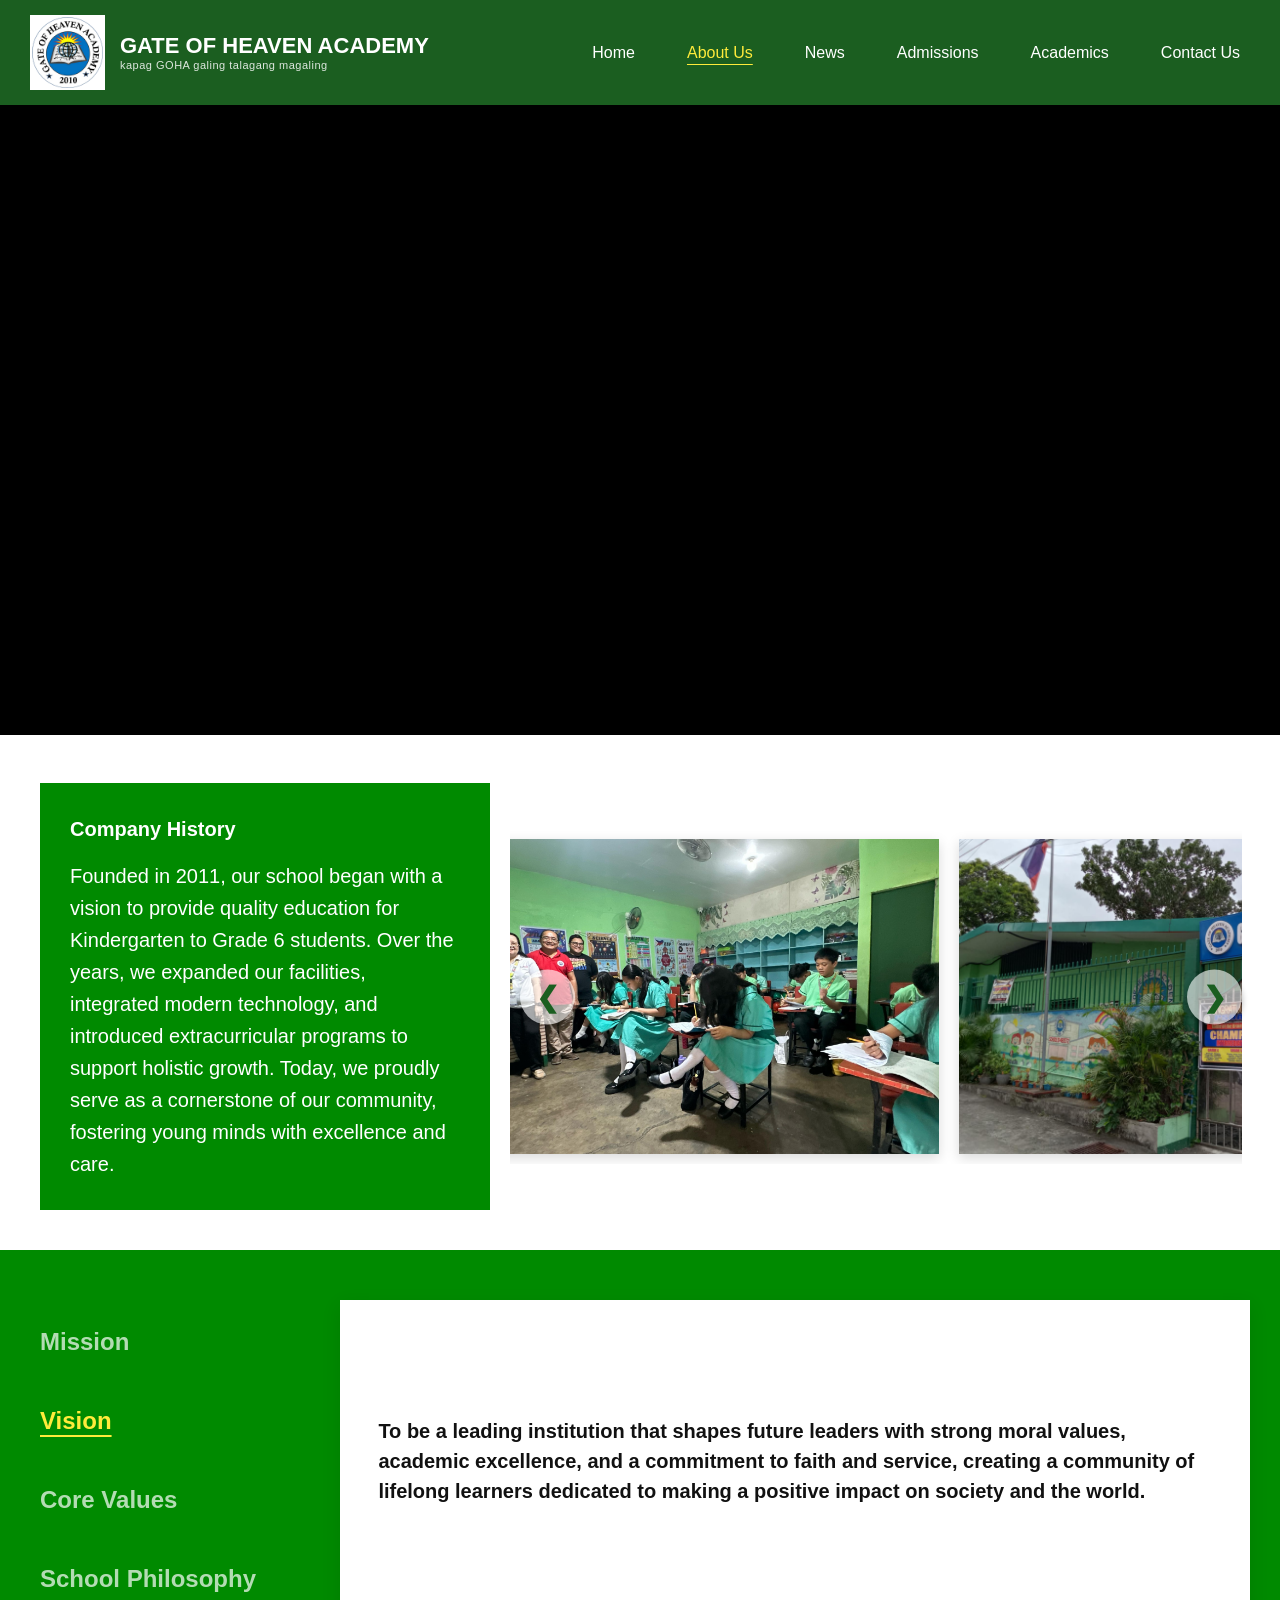
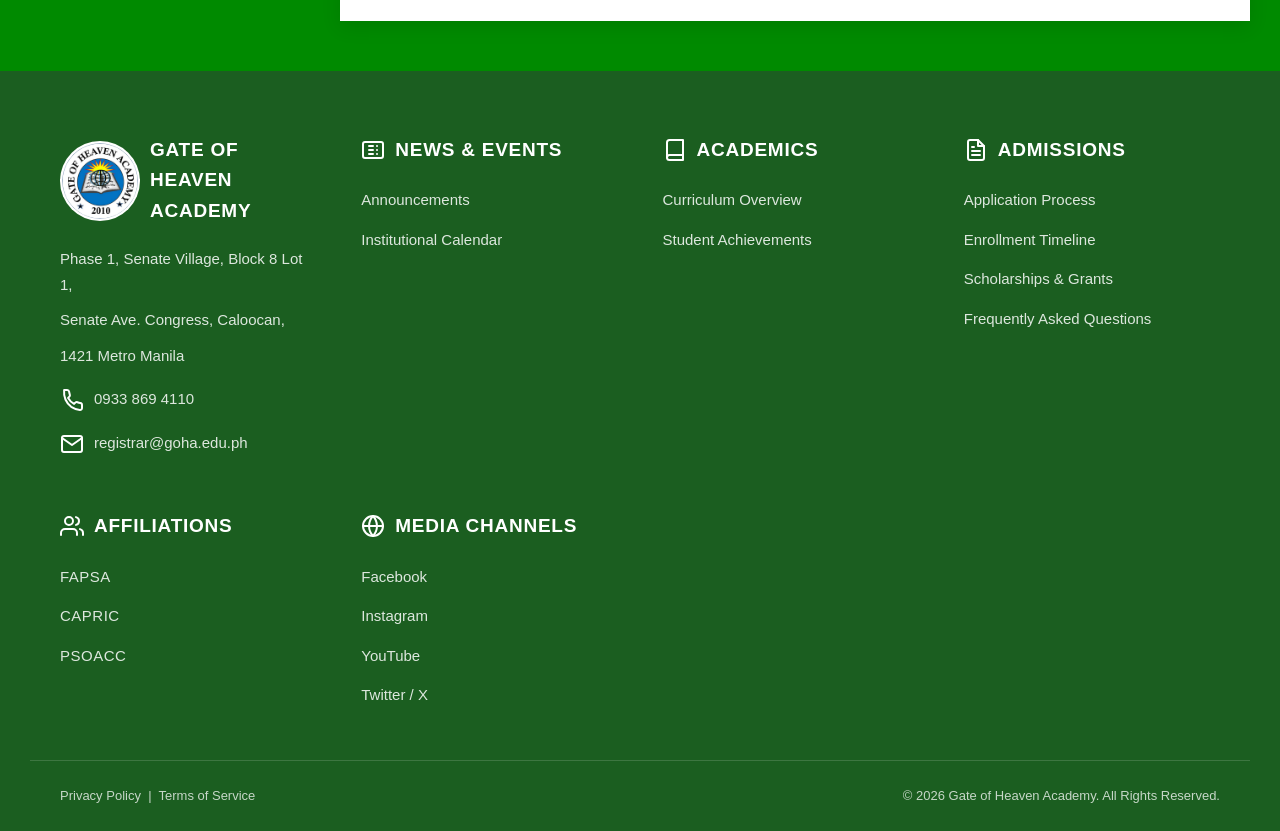
==== about.html @ 556a0356 "Initial GOHA website" ====
<!doctype html>
<html lang="en">
  <head>
    <meta charset="UTF-8" />
    <meta name="viewport" content="width=device-width, initial-scale=1.0" />
    <title>Contact Us - Gate of Heaven Academy</title>
    <link rel="stylesheet" href="styles.css" />
  </head>
  <body>
    <header>
      <div class="nav-container">
        <a href="index.html" class="logo">
          <img
            src="images/goha logo 4.png"
            alt="Gate of Heaven Academy Logo"
            class="logo-img"
          />
          <div class="logo-text">
            GATE OF HEAVEN ACADEMY
            <span>kapag GOHA galing talagang magaling</span>
          </div>
        </a>

        <nav>
          <ul class="nav-links">
            <li><a href="index.html">Home</a></li>
            <li class="active"><a href="about.html">About Us</a></li>
            <li><a href="news.html">News</a></li>
            <li><a href="admissions.html">Admissions</a></li>
            <li><a href="academics.html">Academics</a></li>
            <li><a href="contact.html">Contact Us</a></li>
          </ul>
        </nav>
      </div>
    </header>

    <main id="about">
      <div class="hero-overlay">
        <video autoplay muted loop playsinline class="hero-video">
          <source src="videos/loop.mp4" type="video/mp4" />
        </video>
      </div>

      <div class="history-section-container">
        <div class="history-layout">
          <div class="history-info-box">
            <div class="history-header-inline">
              <h3>Company History</h3>
            </div>
            <p>
              Founded in 2011, our school began with a vision to provide quality
              education for Kindergarten to Grade 6 students. Over the years, we
              expanded our facilities, integrated modern technology, and
              introduced extracurricular programs to support holistic growth.
              Today, we proudly serve as a cornerstone of our community,
              fostering young minds with excellence and care.
            </p>
          </div>
          <div class="history-scroll-wrapper">
            <button class="scroll-arrow left-arrow">&#10094;</button>
            <div class="scroll-container">
              <div
                class="scroll-item"
                onclick="openModal('images/About/classroom 2025.jpg')"
              >
                <img src="images/About/classroom 2025.jpg" alt="History 1" />
              </div>

              <div
                class="scroll-item"
                onclick="openModal('images/About/School.jpg')"
              >
                <img src="images/About/School.jpg" alt="History 2" />
              </div>

              <div
                class="scroll-item"
                onclick="openModal('images/about/1.jpg')"
              >
                <img src="images/about/1.jpg" alt="History 3" />
              </div>
            </div>
            <button class="scroll-arrow right-arrow">&#10095;</button>
          </div>
        </div>
      </div>

      <div class="tabs-green-banner">
        <div class="about-box-container">
          <div class="about-sidebar">
            <div id="tab-mission" onclick="switchAboutInfo('mission')">
              Mission
            </div>
            <div
              id="tab-vision"
              class="active"
              onclick="switchAboutInfo('vision')"
            >
              Vision
            </div>
            <div id="tab-values" onclick="switchAboutInfo('values')">
              Core Values
            </div>
            <div id="tab-philosophy" onclick="switchAboutInfo('philosophy')">
              School Philosophy
            </div>
          </div>
          <div class="about-content">
            <div id="content-mission" class="about-text-pane">
              Gate of Heaven Academy School of Caloocan is dedicated to
              providing a holistic education rooted in excellence, faith, and
              compassion. We strive to nurture young minds, instill moral
              values, and empower students to become responsible and
              service-oriented members of society.
            </div>
            <div id="content-vision" class="about-text-pane active">
              To be a leading institution that shapes future leaders with strong
              moral values, academic excellence, and a commitment to faith and
              service, creating a community of lifelong learners dedicated to
              making a positive impact on society and the world.
            </div>
            <div id="content-values" class="about-text-pane">
              • Integrity<br />• Compassion<br />• Excellence<br />• Faith<br />•
              Service to Others
            </div>
            <div id="content-philosophy" class="about-text-pane">
              We believe that every child is a unique individual with God-given
              talents. Our philosophy centers on creating a nurturing
              environment where students are encouraged to discover their
              potential through holistic and meaningful learning experiences.
            </div>
          </div>
        </div>
      </div>
    </main>

    <footer>
      <div class="footer-grid">
        <div class="footer-column">
          <h4>
            <img
              src="images/goha logo 4.png"
              alt="Gate of Heaven Academy Logo"
              style="
                height: 80px;
                width: 80px;
                border-radius: 50%;
                background: #fff;
                padding: 2px;
                object-fit: contain;
              "
            />
            Gate of Heaven Academy
          </h4>
          <ul class="footer-contact-list">
            <li>Phase 1, Senate Village, Block 8 Lot 1,</li>
            <li>Senate Ave. Congress, Caloocan,</li>
            <li>1421 Metro Manila</li>
            <li class="contact-item">
              <svg
                xmlns="http://www.w3.org/2000/svg"
                width="16"
                height="16"
                viewBox="0 0 24 24"
                fill="none"
                stroke="currentColor"
                stroke-width="2"
                stroke-linecap="round"
                stroke-linejoin="round"
              >
                <path
                  d="M22 16.92v3a2 2 0 0 1-2.18 2 19.79 19.79 0 0 1-8.63-3.07A19.5 19.5 0 0 1 4.11 2h3a2 2 0 0 1 2 1.72 12.84 12.84 0 0 0 .7 2.81 2 2 0 0 1-.45 2.11L8.09 9.91a16 16 0 0 0 6 6l1.27-1.27a2 2 0 0 1 2.11-.45 12.84 12.84 0 0 0 2.81.7A2 2 0 0 1 22 16.92z"
                ></path>
              </svg>
              0933 869 4110
            </li>
            <li class="contact-item">
              <svg
                xmlns="http://www.w3.org/2000/svg"
                width="16"
                height="16"
                viewBox="0 0 24 24"
                fill="none"
                stroke="currentColor"
                stroke-width="2"
                stroke-linecap="round"
                stroke-linejoin="round"
              >
                <path
                  d="M4 4h16c1.1 0 2 .9 2 2v12c0 1.1-.9 2-2 2H4c-1.1 0-2-.9-2-2V6c0-1.1.9-2 2-2z"
                ></path>
                <polyline points="22,6 12,13 2,6"></polyline>
              </svg>
              registrar@goha.edu.ph
            </li>
          </ul>
        </div>

        <div class="footer-column">
          <h4>
            <svg
              xmlns="http://www.w3.org/2000/svg"
              width="20"
              height="20"
              viewBox="0 0 24 24"
              fill="none"
              stroke="currentColor"
              stroke-width="2"
              stroke-linecap="round"
              stroke-linejoin="round"
              class="footer-icon"
            >
              <path
                d="M4 4h16c1.1 0 2 .9 2 2v12c0 1.1-.9 2-2 2H4c-1.1 0-2-.9-2-2V6c0-1.1.9-2 2-2z"
              ></path>
              <path
                d="M16 8h.01M16 12h.01M16 16h.01M8 8h4M8 12h4M8 16h4"
              ></path>
            </svg>
            News & Events
          </h4>
          <ul>
            <li><a href="news.html">Announcements</a></li>
            <li><a href="news.html">Institutional Calendar</a></li>
          </ul>
        </div>

        <div class="footer-column">
          <h4>
            <svg
              xmlns="http://www.w3.org/2000/svg"
              width="20"
              height="20"
              viewBox="0 0 24 24"
              fill="none"
              stroke="currentColor"
              stroke-width="2"
              stroke-linecap="round"
              stroke-linejoin="round"
              class="footer-icon"
            >
              <path d="M4 19.5A2.5 2.5 0 0 1 6.5 17H20"></path>
              <path
                d="M6.5 2H20v20H6.5A2.5 2.5 0 0 1 4 19.5v-15A2.5 2.5 0 0 1 6.5 2z"
              ></path>
            </svg>
            Academics
          </h4>
          <ul>
            <li><a href="academics.html">Curriculum Overview</a></li>
            <li><a href="academics.html">Student Achievements</a></li>
          </ul>
        </div>

        <div class="footer-column">
          <h4>
            <svg
              xmlns="http://www.w3.org/2000/svg"
              width="20"
              height="20"
              viewBox="0 0 24 24"
              fill="none"
              stroke="currentColor"
              stroke-width="2"
              stroke-linecap="round"
              stroke-linejoin="round"
              class="footer-icon"
            >
              <path
                d="M14 2H6a2 2 0 0 0-2 2v16a2 2 0 0 0 2 2h12a2 2 0 0 0 2-2V8z"
              ></path>
              <polyline points="14 2 14 8 20 8"></polyline>
              <line x1="16" y1="13" x2="8" y2="13"></line>
              <line x1="16" y1="17" x2="8" y2="17"></line>
              <polyline points="10 9 9 9 8 9"></polyline>
            </svg>
            Admissions
          </h4>
          <ul>
            <li><a href="admissions.html">Application Process</a></li>
            <li><a href="admissions.html">Enrollment Timeline</a></li>
            <li><a href="admissions.html">Scholarships & Grants</a></li>
            <li><a href="admissions.html">Frequently Asked Questions</a></li>
          </ul>
        </div>

        <div class="footer-column">
          <h4>
            <svg
              xmlns="http://www.w3.org/2000/svg"
              width="20"
              height="20"
              viewBox="0 0 24 24"
              fill="none"
              stroke="currentColor"
              stroke-width="2"
              stroke-linecap="round"
              stroke-linejoin="round"
              class="footer-icon"
            >
              <path d="M17 21v-2a4 4 0 0 0-4-4H5a4 4 0 0 0-4 4v2"></path>
              <circle cx="9" cy="7" r="4"></circle>
              <path d="M23 21v-2a4 4 0 0 0-3-3.87"></path>
              <path d="M16 3.13a4 4 0 0 1 0 7.75"></path>
            </svg>
            Affiliations
          </h4>
          <ul class="static-list">
            <li>
              <a href="#" target="_blank" rel="noopener noreferrer">FAPSA</a>
            </li>
            <li>
              <a href="#" target="_blank" rel="noopener noreferrer">CAPRIC</a>
            </li>
            <li>
              <a href="#" target="_blank" rel="noopener noreferrer">PSOACC</a>
            </li>
          </ul>
        </div>

        <div class="footer-column">
          <h4>
            <svg
              xmlns="http://www.w3.org/2000/svg"
              width="20"
              height="20"
              viewBox="0 0 24 24"
              fill="none"
              stroke="currentColor"
              stroke-width="2"
              stroke-linecap="round"
              stroke-linejoin="round"
              class="footer-icon"
            >
              <circle cx="12" cy="12" r="10"></circle>
              <line x1="2" y1="12" x2="22" y2="12"></line>
              <path
                d="M12 2a15.3 15.3 0 0 1 4 10 15.3 15.3 0 0 1-4 10 15.3 15.3 0 0 1-4-10 15.3 15.3 0 0 1 4-10z"
              ></path>
            </svg>
            Media Channels
          </h4>
          <ul>
            <li>
              <a
                href="https://www.facebook.com/gohacademy"
                target="_blank"
                rel="noopener noreferrer"
                >Facebook</a
              >
            </li>
            <li>
              <a
                href="https://instagram.com"
                target="_blank"
                rel="noopener noreferrer"
                >Instagram</a
              >
            </li>
            <li>
              <a
                href="https://youtube.com"
                target="_blank"
                rel="noopener noreferrer"
                >YouTube</a
              >
            </li>
            <li>
              <a
                href="https://twitter.com"
                target="_blank"
                rel="noopener noreferrer"
                >Twitter / X</a
              >
            </li>
          </ul>
        </div>
      </div>

      <div class="footer-bottom">
        <p>
          <a href="privacy-policy.html">Privacy Policy</a> &nbsp;|&nbsp;
          <a href="terms.html">Terms of Service</a>
        </p>
        <p>&copy; 2026 Gate of Heaven Academy. All Rights Reserved.</p>
      </div>
    </footer>

    <div id="imageLightbox" class="modal" onclick="closeModal(event)">
      <span class="close-modal">&times;</span>
      <img class="modal-content" id="lightboxImg" />
    </div>

    <script src="script.js"></script>
  </body>
</html>
---- styles.css ----
/* ==========================================================================
   GLOBAL STYLES & COLORS (Responsive across ALL HTML Pages)
   ========================================================================== */
:root {
  --primary-color: #1b5e20;
  --secondary-color: #81c784;
  --text-color: #333333;
  --bg-light: #f1f8e9;
  --white: #ffffff;
  --gray-bg: #e0e0e0;

  /* Fluid Layout Variables */
  --max-width: 1800px;
  --section-spacing: clamp(16px, 4vw, 48px);
  --tab-min-height: clamp(0px, 5vh, 120px);

  /* Responsive spacing scale */
  --spacing-xs: clamp(8px, 2vw, 12px);
  --spacing-sm: clamp(12px, 2.5vw, 16px);
  --spacing-md: clamp(16px, 3vw, 24px);
  --spacing-lg: clamp(24px, 4vw, 40px);
  --spacing-xl: clamp(32px, 5vw, 64px);
}

* {
  margin: 0;
  padding: 0;
  box-sizing: border-box;
  font-family: "Segoe UI", Tahoma, Geneva, Verdana, sans-serif;
}

body {
  color: var(--text-color);
  background-color: var(--white);
  line-height: 1.6;
  overflow-x: hidden; /* Prevent horizontal scroll */
  width: 100%;
}

a {
  text-decoration: none;
  color: inherit;
}

ul {
  list-style: none;
}

img {
  max-width: 100%;
  height: auto;
  display: block;
}

/* ==========================================================================
   SHARED UI COMPONENTS (Responsive)
   ========================================================================== */

/* BUTTONS - Better touch targets on mobile */
.btn {
  display: inline-block;
  padding: clamp(10px, 2.5vw, 14px) clamp(16px, 3vw, 24px);
  background: var(--primary-color);
  color: var(--white);
  border-radius: 0;
  font-weight: bold;
  cursor: pointer;
  border: none;
  transition: 0.3s;
  min-height: 44px; /* Mobile touch target */
  display: flex;
  align-items: center;
  justify-content: center;
  font-size: clamp(14px, 2vw, 16px);
}

.btn:hover {
  background: #0d3b13;
}

.btn-accent {
  background: var(--secondary-color);
  color: #0d3b13;
}

.btn-accent:hover {
  background: #66bb6a;
}

/* GLOBAL SITE NAVIGATION - Responsive header */
header {
  background: var(--primary-color);
  color: white;
  position: sticky;
  top: 0;
  z-index: 1000;
  box-shadow: 0 2px 5px rgba(0, 0, 0, 0.2);
  width: 100%;
}

.nav-container {
  display: flex;
  justify-content: space-between;
  align-items: center;
  max-width: var(--max-width);
  width: 100%;
  padding: clamp(10px, 2vw, 15px) clamp(15px, 4vw, 30px);
  margin: 0 auto;
  box-sizing: border-box;
}

.logo {
  display: flex;
  align-items: center;
  gap: clamp(10px, 2vw, 15px);
  cursor: pointer;
  flex-shrink: 0;
}

.logo-img {
  height: clamp(45px, 8vw, 75px);
  width: auto;
  object-fit: contain;
  border-radius: 0;
  background: var(--white);
  padding: 2px;
}

.logo-text {
  display: flex;
  flex-direction: column;
  font-size: clamp(14px, 2.5vw, 22px);
  font-weight: bold;
  line-height: 1.2;
}

.logo-text span {
  font-size: clamp(9px, 1.5vw, 11px);
  font-weight: normal;
  opacity: 0.85;
  letter-spacing: 0.5px;
}

.nav-links {
  display: flex;
  gap: clamp(12px, 2.5vw, 35px);
  align-items: center;
  flex-wrap: wrap;
  justify-content: flex-end;
}

.nav-links li {
  cursor: pointer;
  font-weight: 500;
  transition: color 0.3s;
  font-size: clamp(13px, 2vw, 16px);
  white-space: nowrap;
}

.nav-links li a {
  transition: color 0.2s ease-in-out;
  display: block;
  padding: clamp(5px, 1vw, 10px);
}

.nav-links li:hover a,
.nav-links li.active a {
  color: #ffeb3b !important;
  text-decoration: underline;
  text-underline-offset: 6px;
}

/* GLOBAL SITE FOOTER */
footer {
  background: var(--primary-color);
  color: var(--white);
  padding: clamp(30px, 5vw, 65px) clamp(15px, 4vw, 30px) clamp(20px, 3vw, 25px);
  margin-top: 0 !important;
  font-family: "Segoe UI", Tahoma, Geneva, Verdana, sans-serif;
  width: 100%;
  box-sizing: border-box;
}

.footer-grid {
  display: grid;
  grid-template-columns: repeat(
    auto-fit,
    minmax(clamp(180px, 40vw, 220px), 1fr)
  );
  gap: clamp(20px, 4vw, 45px);
  max-width: var(--max-width);
  width: 100%;
  padding: 0 clamp(15px, 4vw, 30px);
  margin: 0 auto;
  border-bottom: 1px solid rgba(255, 255, 255, 0.15);
  padding-bottom: clamp(30px, 4vw, 40px);
  box-sizing: border-box;
}

.footer-column {
  display: flex;
  flex-direction: column;
}

.footer-column h4 {
  margin-bottom: clamp(15px, 2vw, 20px);
  font-size: clamp(14px, 2.2vw, 19px);
  font-weight: bold;
  text-transform: uppercase;
  letter-spacing: 0.75px;
  color: var(--white);
  display: flex;
  align-items: center;
  gap: 10px;
}

.footer-column svg {
  color: var(--white) !important;
  stroke: var(--white) !important;
  flex-shrink: 0;
  width: clamp(16px, 3vw, 24px);
  height: clamp(16px, 3vw, 24px);
}

.footer-column ul {
  padding: 0;
  margin: 0;
}

.footer-column ul li {
  font-size: clamp(12px, 1.8vw, 15px);
  margin-bottom: clamp(8px, 1.5vw, 10px);
  color: rgba(255, 255, 255, 0.85);
  line-height: 1.7;
}

.footer-column ul li a {
  color: rgba(255, 255, 255, 0.85);
  transition:
    color 0.2s ease-in-out,
    text-decoration 0.2s ease-in-out;
  display: inline-block;
  padding: 2px 0;
}

.footer-column ul li a:hover {
  color: #ffeb3b;
  text-decoration: underline;
  text-underline-offset: 4px;
}

.static-list li {
  color: rgba(255, 255, 255, 0.85);
  letter-spacing: 0.5px;
}

.footer-contact-list {
  display: flex;
  flex-direction: column;
}

.contact-item {
  display: flex;
  align-items: flex-start;
  gap: clamp(8px, 2vw, 10px);
  margin-top: clamp(5px, 1vw, 8px);
}

.contact-item svg {
  flex-shrink: 0;
  margin-top: 2px;
}

.footer-bottom {
  max-width: var(--max-width);
  width: 100%;
  padding: 0 clamp(15px, 4vw, 30px);
  margin: clamp(20px, 3vw, 25px) auto 0;
  font-size: clamp(11px, 1.5vw, 13px);
  opacity: 0.75;
  display: flex;
  justify-content: space-between;
  align-items: center;
  flex-wrap: wrap;
  gap: clamp(10px, 2vw, 15px);
  box-sizing: border-box;
}

.footer-bottom a {
  color: var(--white);
  text-decoration: none;
  transition: color 0.2s;
}

.footer-bottom a:hover {
  color: #ffeb3b;
  text-decoration: underline;
}

/* IMAGE MODAL / LIGHTBOX */
.modal {
  display: none;
  position: fixed;
  z-index: 2000;
  left: 0;
  top: 0;
  width: 100%;
  height: 100%;
  background-color: rgba(0, 0, 0, 0.85);
  align-items: center;
  justify-content: center;
  padding: clamp(15px, 3vw, 30px);
}

.modal-content {
  max-width: 95%;
  max-height: 90vh;
  border-radius: 0;
  box-shadow: 0 4px 15px rgba(0, 0, 0, 0.5);
  object-fit: contain;
}

.close-modal {
  position: absolute;
  top: clamp(15px, 3vw, 30px);
  right: clamp(15px, 3vw, 30px);
  color: white;
  font-size: clamp(30px, 5vw, 40px);
  font-weight: bold;
  cursor: pointer;
  transition: 0.3s;
  background: none;
  border: none;
  padding: 0;
  display: flex;
  align-items: center;
  justify-content: center;
  width: 44px;
  height: 44px; /* Touch target */
}

.close-modal:hover {
  color: var(--secondary-color);
}

/* STRUCTURAL GRID LAYOUTS */
.grid-2 {
  display: grid;
  grid-template-columns: repeat(
    auto-fit,
    minmax(clamp(280px, 100%, 400px), 1fr)
  );
  gap: clamp(12px, 3vw, 30px);
  margin-bottom: var(--section-spacing);
  padding: 0 clamp(15px, 4vw, 30px);
}

.grid-3 {
  display: grid;
  grid-template-columns: repeat(
    auto-fit,
    minmax(clamp(250px, 100%, 300px), 1fr)
  );
  gap: clamp(12px, 3vw, 30px);
  margin-bottom: var(--section-spacing);
  padding: 0 clamp(15px, 4vw, 30px);
}

.single-column-container {
  max-width: 900px;
  margin: 0 auto;
  padding: 0 clamp(15px, 4vw, 30px);
}

/* ==========================================================================
   HERO SECTIONS
   ========================================================================== */
.hero-overlay {
  position: relative;
  width: 100%;
  border-radius: 0;
  overflow: hidden;
  margin-bottom: var(--section-spacing);
  background: #000;
  max-height: clamp(250px, 70vh, 80vh);
  display: flex;
  align-items: center;
  justify-content: center;
}

.hero-video {
  width: 100%;
  max-height: clamp(250px, 70vh, 80vh);
  object-fit: contain;
  display: block;
}

.hero-overlay .hero-text-box {
  position: absolute;
  top: 50%;
  left: clamp(15px, 4vw, 60px);
  transform: translateY(-50%);
  z-index: 1;
  max-width: clamp(200px, 90%, 550px);
}

.hero-text-box {
  background: rgba(27, 94, 32, 0.85);
  color: var(--white);
  padding: clamp(15px, 3vw, 40px);
  border-radius: 0;
  max-width: clamp(250px, 85%, 600px);
  box-shadow: 0 4px 10px rgba(0, 0, 0, 0.2);
}

.hero-text-box h2 {
  font-size: clamp(18px, 4vw, 32px);
  margin-bottom: clamp(10px, 2vw, 15px);
  line-height: 1.5;
}

.hero-text-box a {
  color: var(--secondary-color);
  text-decoration: underline;
  font-weight: bold;
  cursor: pointer;
  font-size: clamp(13px, 2vw, 16px);
}

/* ACADEMICS & NEWS PAGE HERO */
.hero-full {
  width: 100%;
  height: clamp(250px, 50vh, 600px);
  background-size: cover;
  background-position: center;
  border-radius: 0;
  margin-bottom: var(--section-spacing);
  display: flex;
  align-items: flex-end;
  padding: clamp(15px, 3vw, 30px);
}

/* ADMISSIONS SPLIT HERO */
.split-hero {
  display: flex;
  gap: clamp(8px, 2vw, 20px);
  height: clamp(250px, 45vh, 600px);
  margin-bottom: var(--section-spacing);
  padding: 0 clamp(15px, 4vw, 30px);
}

.split-hero > div {
  flex: 1;
  width: 100%;
  height: 100%;
  background-size: cover;
  background-position: center;
  border-radius: 0;
  display: flex;
  align-items: flex-end;
  padding: clamp(12px, 2vw, 30px);
  color: white;
  font-size: clamp(18px, 4vw, 40px);
  font-weight: bold;
  cursor: pointer;
  transition: transform 0.3s;
  text-shadow: 2px 2px 5px rgba(0, 0, 0, 0.7);
  min-width: 0; /* Prevent overflow */
}

.split-hero > div:hover {
  transform: scale(0.98);
}

/* ADMISSIONS FAQ LAYOUT */
.faq-heading {
  font-size: clamp(20px, 4vw, 26px);
  font-weight: 700;
  text-align: center;
  margin: clamp(40px, 6vw, 60px) clamp(15px, 4vw, 30px) clamp(25px, 4vw, 40px);
  text-transform: uppercase;
  color: #222222;
  letter-spacing: 0.03em;
}

.faq-container {
  max-width: var(--max-width);
  width: 100%;
  padding: 0 clamp(15px, 4vw, 30px) clamp(40px, 6vw, 60px);
  margin: 0 auto;
  display: grid;
  grid-template-columns: 1.1fr 1fr;
  gap: clamp(20px, 4vw, 40px);
  align-items: stretch;
  box-sizing: border-box;
}

.faq-image-col {
  display: flex;
  align-items: center;
  justify-content: center;
  width: 100%;
  height: 100%;
  min-height: 300px;
}

.faq-illustration {
  width: 95%;
  height: 95%;
  object-fit: contain;
}

/* GENERAL HORIZONTAL CAROUSELS */
.scroll-section-title {
  font-size: clamp(22px, 4vw, 36px);
  font-weight: bold;
  text-align: center;
  margin: var(--section-spacing) clamp(15px, 4vw, 30px) clamp(12px, 2vw, 20px);
  letter-spacing: 2px;
}

.scroll-wrapper {
  position: relative;
  display: flex;
  align-items: center;
  margin-bottom: var(--section-spacing);
  width: 100%;
  padding: 0 clamp(15px, 4vw, 30px);
  box-sizing: border-box;
}

.scroll-container {
  display: flex;
  overflow-x: auto;
  gap: clamp(10px, 2vw, 20px);
  padding-bottom: clamp(10px, 2vw, 15px);
  scroll-snap-type: none;
  cursor: grab;
  width: 100%;
  -ms-overflow-style: none;
  scrollbar-width: none;
}

.scroll-container:active {
  cursor: grabbing;
}

.scroll-container::-webkit-scrollbar {
  display: none;
}

.scroll-item {
  flex: 0 0 auto;
  width: clamp(250px, 70vw, 550px);
  scroll-snap-align: none;
  cursor: pointer;
  transition: 0.5s;
}

.scroll-item img {
  width: 100%;
  height: auto;
  aspect-ratio: auto;
  object-fit: contain;
  border-radius: 0;
  box-shadow: 0 2px 5px rgba(0, 0, 0, 0.2);
  pointer-events: none;
}

.scroll-item:hover {
  transform: scale(1.02);
}

/* SCROLL CAROUSEL ARROWS */
.scroll-arrow {
  position: absolute;
  top: 50%;
  transform: translateY(-50%);
  background: rgba(255, 255, 255, 0.6);
  color: var(--primary-color);
  border: none;
  border-radius: 50%;
  width: clamp(36px, 6vw, 55px);
  height: clamp(36px, 6vw, 55px);
  font-size: clamp(18px, 3vw, 28px);
  font-weight: bold;
  cursor: pointer;
  z-index: 10;
  display: flex;
  align-items: center;
  justify-content: center;
  transition: 0.3s;
  box-shadow: 0 4px 6px rgba(0, 0, 0, 0.3);
}

.scroll-arrow:hover {
  background: rgba(255, 255, 255, 0.95);
  transform: translateY(-50%) scale(1.1);
}

.left-arrow {
  left: clamp(5px, 2vw, 10px);
}

.right-arrow {
  right: clamp(5px, 2vw, 10px);
}

/* INTERACTIVE TAB PRESET RENDERING */
.tab-content {
  display: none;
  max-width: var(--max-width);
  width: 100%;
  padding: var(--section-spacing) clamp(15px, 4vw, 30px);
  min-height: var(--tab-min-height);
  margin: 0 auto;
  box-sizing: border-box;
}

.tab-content.active {
  display: block;
  animation: fadeIn 0.5s ease-in-out;
}

@keyframes fadeIn {
  from {
    opacity: 0;
  }
  to {
    opacity: 1;
  }
}

/* ABOUT US LAYOUT */
#about {
  margin-bottom: 0 !important;
  padding-bottom: 0 !important;
}

/* MISCELLANEOUS CONTENT BLOCKS */
.info-box {
  background: var(--gray-bg);
  padding: clamp(15px, 3vw, 40px);
  border-radius: 0;
  display: flex;
  flex-direction: column;
  height: 100%;
}

.info-box h2 {
  font-size: clamp(20px, 3.5vw, 36px);
  border-bottom: 2px solid #333;
  padding-bottom: clamp(8px, 1.5vw, 10px);
  margin-bottom: clamp(15px, 2vw, 20px);
}

.info-box ul {
  font-size: clamp(14px, 2vw, 20px);
  line-height: 2;
  padding-left: 0;
}

.card-img-banner {
  width: 100%;
  height: 100%;
  object-fit: cover;
  aspect-ratio: 16/9;
  border-radius: 0;
  cursor: pointer;
  transition: 0.3s;
  box-shadow: 0 4px 6px rgba(0, 0, 0, 0.1);
}

.card-img-banner:hover {
  transform: translateY(-5px);
}

.downloads-grid {
  display: grid;
  grid-template-columns: repeat(
    auto-fit,
    minmax(clamp(250px, 100%, 300px), 1fr)
  );
  gap: clamp(15px, 3vw, 30px);
  text-align: center;
  margin-bottom: var(--section-spacing);
  padding: 0 clamp(15px, 4vw, 30px);
}

.download-item {
  width: 100%;
}

.download-item img {
  width: 100%;
  height: auto;
  aspect-ratio: 3/2;
  object-fit: cover;
  border-radius: 0;
  margin-bottom: clamp(8px, 1.5vw, 10px);
}

.download-item a {
  font-weight: bold;
  color: var(--primary-color);
  text-decoration: underline;
  font-size: clamp(14px, 1.8vw, 16px);
}

.video-wrapper {
  position: relative;
  padding-bottom: 56.25%;
  height: 0;
  overflow: hidden;
  border-radius: 0;
  box-shadow: 0 4px 10px rgba(0, 0, 0, 0.2);
  margin: var(--section-spacing) clamp(15px, 4vw, 30px);
}

.video-wrapper iframe {
  position: absolute;
  top: 0;
  left: 0;
  width: 100%;
  height: 100%;
}

/* FORMS & ACCORDIONS */
form {
  display: flex;
  flex-direction: column;
  gap: clamp(12px, 2vw, 15px);
  width: 100%;
  max-width: 800px;
  margin: 0 auto;
  padding: 0 clamp(15px, 4vw, 30px);
}

form input,
form textarea {
  padding: clamp(12px, 2vw, 15px);
  border: 1px solid #ccc;
  border-radius: 0;
  width: 100%;
  font-size: clamp(14px, 2vw, 16px);
  box-sizing: border-box;
}

form input:focus,
form textarea:focus {
  outline: none;
  border-color: var(--primary-color);
}

/* PREMIUM ACCORDION */
.faq-item {
  border: 1px solid #cbd5e1;
  margin-bottom: -1px;
  padding: 0;
  cursor: pointer;
  background-color: var(--white);
  overflow: hidden;
  transition: background-color 0.2s ease;
}

.faq-item:first-of-type {
  border-top-left-radius: 0;
  border-top-right-radius: 0;
}

.faq-item:last-of-type {
  border-bottom-left-radius: 0;
  border-bottom-right-radius: 0;
  margin-bottom: 0;
}

.faq-question {
  font-weight: 500;
  font-size: clamp(13px, 1.8vw, 16px);
  color: #1e293b;
  display: flex;
  justify-content: space-between;
  align-items: center;
  padding: clamp(14px, 2.5vw, 18px) clamp(16px, 3vw, 24px);
  transition:
    background-color 0.25s ease,
    color 0.25s ease;
  position: relative;
  min-height: 44px; /* Touch target */
}

.faq-item.active .faq-question {
  background-color: #d9e6f7;
  color: #111111;
}

.faq-answer {
  display: none;
  padding: clamp(15px, 2.5vw, 20px) clamp(16px, 3vw, 24px);
  font-size: clamp(12px, 1.8vw, 15px);
  color: #334155;
  background-color: var(--white);
  border-top: 1px solid #cbd5e1;
  line-height: 1.6;
}

.faq-question::after {
  content: "";
  display: inline-block;
  width: 8px;
  height: 8px;
  border-right: 1.5px solid #64748b;
  border-bottom: 1.5px solid #64748b;
  transform: rotate(45deg);
  transition:
    transform 0.3s ease,
    border-color 0.3s ease;
  margin-left: clamp(10px, 2vw, 15px);
  flex-shrink: 0;
}

.faq-item.active .faq-question::after {
  transform: rotate(-135deg);
  border-color: #1e293b;
}

/* COMPANY HISTORY & TABS LAYOUT */
.history-section-container {
  width: 100%;
  max-width: 100% !important;
  margin: 0;
  padding: 0 0 0 clamp(20px, 4vw, 40px);
}

.history-layout {
  display: flex;
  flex-direction: row;
  gap: clamp(15px, 3vw, 20px);
  align-items: center;
  width: 100%;
  box-sizing: border-box;
}

.history-info-box {
  background: #008a00;
  color: var(--white);
  padding: clamp(20px, 3vw, 30px);
  border-radius: 0;
  display: flex;
  flex-direction: column;
  justify-content: flex-start;
  height: auto;
  min-height: clamp(280px, 45vh, 380px);
  flex: 0 0 clamp(300px, 45vw, 450px);
}

.history-header-inline {
  display: flex;
  align-items: center;
  gap: clamp(8px, 1.5vw, 10px);
  margin-bottom: clamp(10px, 1.5vw, 15px);
}

.history-info-box h3 {
  font-size: clamp(18px, 2.5vw, 20px);
  font-weight: bold;
}

.history-info-box p {
  font-size: clamp(16px, 2.2vw, 20px);
  line-height: 1.6;
}

.history-scroll-wrapper {
  position: relative;
  display: flex;
  align-items: center;
  flex: 1;
  padding-right: clamp(20px, 3vw, 40px);
  overflow: hidden;
}

.history-scroll-wrapper .scroll-container {
  display: flex;
  overflow-x: auto;
  gap: clamp(15px, 2vw, 20px);
  width: 100%;
  padding: clamp(8px, 1.5vw, 10px) 0;
  scrollbar-width: none;
}

.history-scroll-wrapper .scroll-container::-webkit-scrollbar {
  display: none;
}

.history-scroll-wrapper .scroll-item {
  flex: 0 0 auto;
  width: clamp(280px, 50vw, 500px);
}

.history-scroll-wrapper .scroll-item img {
  width: 100%;
  height: clamp(200px, 35vh, 360px);
  object-fit: cover;
  border-radius: 0;
  box-shadow: 0 4px 12px rgba(0, 0, 0, 0.15);
}

.history-scroll-wrapper .scroll-arrow {
  position: absolute;
  top: 50%;
  transform: translateY(-50%);
  background: rgba(255, 255, 255, 0.6);
  color: var(--primary-color);
  border: none;
  border-radius: 50%;
  width: clamp(36px, 5vw, 55px);
  height: clamp(36px, 5vw, 55px);
  font-size: clamp(18px, 2.5vw, 28px);
  font-weight: bold;
  cursor: pointer;
  z-index: 10;
  display: flex;
  align-items: center;
  justify-content: center;
  transition: 0.3s;
  box-shadow: 0 4px 6px rgba(0, 0, 0, 0.3);
}

.history-scroll-wrapper .scroll-arrow:hover {
  background: rgba(255, 255, 255, 0.95);
  transform: translateY(-50%) scale(1.1);
}

.history-scroll-wrapper .left-arrow {
  left: clamp(5px, 1.5vw, 10px);
}

.history-scroll-wrapper .right-arrow {
  right: clamp(15px, 3vw, 55px);
}

/* FULL-WIDTH TABS BANNER */
.tabs-green-banner {
  width: 100%;
  background-color: #008a00;
  padding: clamp(30px, 5vw, 50px) 0;
  margin-top: clamp(30px, 4vw, 40px);
  margin-bottom: 0 !important;
}

.about-box-container {
  max-width: var(--max-width);
  width: 100%;
  padding: 0 clamp(15px, 4vw, 30px);
  margin: 0 auto;
  display: flex;
  flex-direction: row;
  background: transparent;
  border: none;
  box-shadow: none;
  gap: clamp(20px, 3vw, 30px);
  box-sizing: border-box;
}

.about-sidebar {
  background: transparent;
  color: var(--white);
  padding: clamp(8px, 1.5vw, 10px);
  font-weight: bold;
  font-size: clamp(18px, 2.5vw, 24px);
  line-height: 2;
  min-width: clamp(200px, 30vw, 280px);
  display: flex;
  flex-direction: column;
  gap: clamp(12px, 2vw, 15px);
}

.about-sidebar div {
  cursor: pointer;
  transition: 0.2s;
  padding: clamp(5px, 1vw, 8px) 0;
  border-radius: 0;
  background: transparent !important;
  opacity: 0.7;
  font-size: clamp(16px, 2.5vw, 24px);
}

.about-sidebar div:hover {
  opacity: 0.9;
}

.about-sidebar div.active {
  color: #ffeb3b;
  font-weight: bold;
  opacity: 1;
  text-decoration: underline;
  text-underline-offset: 6px;
}

.about-content {
  flex: 1;
  background: var(--white);
  border-radius: 0;
  padding: clamp(20px, 3vw, 40px);
  min-height: 250px;
  display: flex;
  align-items: center;
  box-shadow: 0 6px 18px rgba(0, 0, 0, 0.1);
}

.about-text-pane {
  display: none;
  font-size: clamp(16px, 2.2vw, 20px);
  font-weight: bold;
  color: #111111;
  line-height: 1.5;
}

.about-text-pane.active {
  display: block;
  animation: fadeIn 0.5s ease-in-out;
}

/* CONTACT US DESIGN */
.main-content {
  max-width: var(--max-width);
  width: 100%;
  padding: clamp(30px, 5vw, 50px) clamp(15px, 4vw, 30px);
  margin: 0 auto;
  box-sizing: border-box;
}

.contact-header-block {
  margin-bottom: clamp(20px, 3vw, 30px);
}

.contact-header-block h2 {
  font-size: clamp(24px, 4.5vw, 38px);
  color: var(--primary-color);
  font-weight: 700;
  margin-bottom: 6px;
}

.contact-card {
  background-color: white;
  padding: clamp(20px, 4vw, 40px);
  border-radius: 0;
  box-shadow: 0 10px 30px rgba(0, 0, 0, 0.06);
  border: 3px solid #adafa0;
  margin-bottom: clamp(20px, 3vw, 30px);
}

.contact-card h3 {
  font-size: clamp(16px, 2.5vw, 24px);
  color: var(--primary-color);
  margin-bottom: 6px;
  font-weight: 600;
}

.panel-subtitle {
  color: #666666;
  font-size: clamp(14px, 1.8vw, 16px);
  margin-bottom: clamp(18px, 3vw, 25px);
  line-height: 1.5;
}

.premium-contact-list {
  padding: 0;
  margin: 0 0 clamp(20px, 3vw, 30px);
}

.premium-contact-list li {
  margin-bottom: clamp(14px, 2.5vw, 18px);
  display: flex;
  flex-direction: column;
}

.premium-contact-list li:last-child {
  margin-bottom: 0;
}

.field-label {
  font-size: clamp(11px, 1.5vw, 12px);
  text-transform: uppercase;
  letter-spacing: 0.8px;
  color: var(--primary-color);
  font-weight: 700;
  margin-bottom: 2px;
}

.premium-contact-list p {
  font-size: clamp(14px, 1.8vw, 16px);
  color: var(--text-color);
  margin: 0;
}

.highlight-detail {
  font-weight: 600;
  color: #111111 !important;
}

.map-embed-container {
  border-radius: 0;
  overflow: hidden;
  border: 1px solid rgba(0, 0, 0, 0.08);
  margin-bottom: clamp(20px, 3vw, 30px);
}

.map-embed-container iframe {
  display: block;
  width: 100%;
  height: clamp(300px, 50vh, 500px);
}

.custom-contact-form {
  max-width: 100% !important;
  margin: 0 !important;
  gap: clamp(14px, 2.5vw, 18px) !important;
  padding: 0 clamp(15px, 4vw, 30px);
}

.input-wrapper {
  display: flex;
  flex-direction: column;
  width: 100%;
}

.input-wrapper label {
  font-size: clamp(13px, 1.8vw, 15px);
  font-weight: 600;
  color: var(--text-color);
  margin-bottom: 6px;
}

.custom-contact-form input,
.custom-contact-form textarea {
  padding: clamp(12px, 2vw, 15px) !important;
  border: 1px solid #ced4da !important;
  border-radius: 0 !important;
  font-size: clamp(14px, 1.8vw, 16px) !important;
  color: var(--text-color);
  background-color: var(--white);
  transition:
    border-color 0.2s,
    box-shadow 0.2s;
  box-sizing: border-box;
}

.custom-contact-form input:focus,
.custom-contact-form textarea:focus {
  border-color: var(--primary-color) !important;
  box-shadow: 0 0 0 4px rgba(27, 94, 32, 0.12) !important;
}

.premium-btn {
  width: 100% !important;
  padding: clamp(12px, 2.5vw, 14px) clamp(16px, 3vw, 20px) !important;
  font-size: clamp(14px, 2vw, 16px) !important;
  border-radius: 0 !important;
  transition:
    background-color 0.2s,
    transform 0.1s !important;
  margin-top: 5px;
  min-height: 44px;
}

.premium-btn:active {
  transform: scale(0.99);
}

/* ==========================================================================
   ADMISSIONS TAB PANELS
   ========================================================================== */
.adm-panel {
  display: none;
  padding: var(--section-spacing) clamp(15px, 4vw, 30px);
}

.adm-panel.active {
  display: block;
  animation: fadeIn 0.4s ease;
}

.adm-info-row {
  display: grid;
  grid-template-columns: repeat(
    auto-fit,
    minmax(clamp(250px, 100%, 500px), 1fr)
  );
  gap: clamp(12px, 2.5vw, 30px);
  margin-bottom: var(--section-spacing);
  max-width: var(--max-width);
  width: 100%;
  margin-inline: auto;
}

.adm-card {
  background: #f5f5f5;
  border-radius: 0;
  padding: clamp(15px, 2.5vw, 30px);
}

.adm-card h3 {
  font-size: clamp(18px, 2.8vw, 26px);
  font-weight: 700;
  margin-bottom: clamp(14px, 2vw, 18px);
  color: #111;
}

.adm-tuition-list {
  list-style: none;
}

.adm-tuition-list li {
  display: flex;
  justify-content: space-between;
  align-items: center;
  padding: clamp(8px, 1.5vw, 11px) 0;
  border-bottom: 1px solid #ddd;
  font-size: clamp(13px, 1.8vw, 16px);
  cursor: pointer;
  flex-wrap: wrap;
  gap: clamp(8px, 1.5vw, 12px);
}

.adm-tuition-list li:last-child {
  border-bottom: none;
}

.adm-tuition-list li span {
  color: #555;
  font-size: clamp(16px, 2.2vw, 18px);
}

.adm-process-list {
  list-style: none;
  padding-left: 0;
}

.adm-process-list li {
  padding: clamp(6px, 1.2vw, 8px) 0;
  font-size: clamp(12px, 1.8vw, 15px);
  counter-increment: none;
}

.adm-process-list {
  counter-reset: step;
}

.adm-process-list li::before {
  content: counter(step, decimal) ". ";
  counter-increment: step;
  font-weight: 700;
  color: var(--primary-color);
}

.adm-process-links {
  margin-top: clamp(14px, 2vw, 18px);
  font-size: clamp(12px, 1.5vw, 13px);
  display: flex;
  gap: clamp(15px, 3vw, 20px);
  flex-wrap: wrap;
}

.adm-process-links a {
  color: var(--primary-color);
  font-weight: 600;
  text-decoration: underline;
  font-size: clamp(12px, 1.8vw, 14px);
}

.split-hero > div {
  opacity: 0.55;
}

.split-hero > div.hero-active {
  opacity: 1;
}

/* HERO CAROUSEL */
.hero-carousel {
  position: relative;
  width: 100%;
  overflow: hidden;
  margin-bottom: var(--section-spacing);
  border-radius: 0;
}

.hero-carousel-track {
  display: flex;
  width: 100%;
  transition: transform 0.6s ease;
  will-change: transform;
}

.hero-slide {
  min-width: 100%;
  width: 100%;
  flex-shrink: 0;
  flex-grow: 0;
}

.hero-slide img {
  width: 100%;
  height: auto;
  display: block;
}

.hero-prev,
.hero-next {
  display: none !important;
}

.hero-dots {
  position: absolute;
  bottom: clamp(10px, 2vw, 15px);
  left: 50%;
  transform: translateX(-50%);
  display: flex;
  gap: clamp(6px, 1.5vw, 8px);
  z-index: 10;
}

.hero-dot {
  width: clamp(8px, 1.5vw, 10px);
  height: clamp(8px, 1.5vw, 10px);
  border-radius: 50%;
  background: rgba(255, 255, 255, 0.5);
  cursor: pointer;
  transition: background 0.3s;
  border: none;
}

.hero-dot.active {
  background: #fff;
}

.hero-carousel .hero-text-box {
  position: absolute;
  top: 50%;
  left: clamp(15px, 4vw, 60px);
  transform: translateY(-50%);
  z-index: 10;
  max-width: clamp(200px, 85%, 500px);
}

/* GRID-2 NO-CROP FIX */
.card-img-fit {
  object-fit: contain !important;
  background-color: #f1f1f1;
}

/* BANNER & FLYER WRAPPERS */
.banner-wrapper {
  width: 100%;
  padding: 0 clamp(15px, 4vw, 30px);
  margin-bottom: var(--section-spacing);
  box-sizing: border-box;
}

.two-col-banner {
  display: grid;
  grid-template-columns: repeat(
    auto-fit,
    minmax(clamp(280px, 100%, 500px), 1fr)
  );
  gap: clamp(10px, 2vw, 12px);
  align-items: stretch;
  margin-bottom: var(--section-spacing);
}

.banner-carousel {
  width: 100%;
  height: auto;
  min-height: clamp(200px, 40vh, 400px);
  position: relative;
  overflow: hidden;
  border-radius: 0;
  box-shadow: 0 4px 10px rgba(0, 0, 0, 0.15);
}

.banner-track {
  display: flex;
  height: 100%;
  transition: transform 0.6s ease;
  width: 100%;
}

.banner-track img {
  min-width: 100%;
  width: 100%;
  height: 100%;
  display: block;
  flex-shrink: 0;
  object-fit: cover;
  object-position: center top;
}

.banner-dots {
  position: absolute;
  bottom: clamp(8px, 1.5vw, 10px);
  left: 50%;
  transform: translateX(-50%);
  display: flex;
  gap: clamp(5px, 1vw, 7px);
  z-index: 10;
}

.banner-dot {
  width: clamp(7px, 1.5vw, 9px);
  height: clamp(7px, 1.5vw, 9px);
  border-radius: 50%;
  background: rgba(255, 255, 255, 0.5);
  border: none;
  cursor: pointer;
  transition: background 0.3s;
}

.banner-dot.active {
  background: #fff;
}

.flyer-banner {
  width: 100%;
  height: auto;
  display: block;
  border-radius: 0;
  box-shadow: 0 4px 10px rgba(0, 0, 0, 0.15);
  cursor: pointer;
  margin-bottom: 0;
  transition: opacity 0.3s;
}

.flyer-banner:hover {
  opacity: 0.9;
}

.banner-track img.img-contain {
  object-fit: contain;
  object-position: center center;
  background: #1a1a1a;
}

/* NEWS PAGE — Scroll items no crop */
#news .scroll-item {
  background: transparent;
  align-self: flex-start;
}

#news .scroll-item img {
  width: 100%;
  height: auto;
  aspect-ratio: auto;
  object-fit: cover;
  background: transparent;
  border-radius: 0;
}

/* ==========================================================================
   RESPONSIVE BREAKPOINTS
   ========================================================================== */

/* TABLET - Large devices */
@media (max-width: 1024px) {
  .nav-container {
    padding: clamp(10px, 2vw, 12px) clamp(15px, 3vw, 20px);
  }

  .history-layout {
    flex-direction: column;
    align-items: flex-start;
  }

  .history-info-box {
    width: 100%;
    flex: 1 1 auto;
  }

  .history-scroll-wrapper {
    padding-right: clamp(10px, 2vw, 20px);
    width: 100%;
  }

  .history-scroll-wrapper .right-arrow {
    right: clamp(10px, 2vw, 15px);
  }

  .faq-container {
    grid-template-columns: 1fr;
    gap: clamp(25px, 4vw, 40px);
  }

  .about-box-container {
    flex-direction: column;
    gap: clamp(15px, 2vw, 20px);
  }

  .about-sidebar {
    width: 100%;
    min-width: 100%;
    flex-direction: row;
    justify-content: flex-start;
    flex-wrap: wrap;
    gap: clamp(10px, 2vw, 15px);
  }
}

/* MOBILE - Small devices */
@media (max-width: 768px) {
  :root {
    --section-spacing: clamp(12px, 3vw, 24px);
  }

  .nav-container {
    flex-direction: column;
    gap: clamp(10px, 2vw, 15px);
    padding: clamp(10px, 2vw, 12px) clamp(12px, 3vw, 15px);
  }

  .logo-img {
    height: clamp(40px, 7vw, 55px);
  }

  .logo-text {
    font-size: clamp(12px, 2.2vw, 16px);
  }

  .logo-text span {
    font-size: clamp(8px, 1.2vw, 9px);
  }

  .nav-links {
    width: 100%;
    justify-content: center;
    gap: clamp(10px, 2vw, 20px);
    padding: clamp(5px, 1vw, 8px) 0;
  }

  .nav-links li {
    font-size: clamp(12px, 2vw, 14px);
  }

  .scroll-arrow {
    display: none;
  }

  .history-scroll-wrapper .scroll-arrow {
    display: none;
  }

  .history-layout {
    padding: 0;
  }

  .history-section-container {
    padding: 0 clamp(12px, 3vw, 15px) !important;
  }

  .history-info-box {
    min-height: auto;
    padding: clamp(15px, 2.5vw, 20px);
  }

  .split-hero {
    flex-direction: column;
    height: auto;
    min-height: clamp(300px, 60vw, 500px);
    gap: clamp(8px, 2vw, 12px);
    padding: 0 clamp(12px, 3vw, 15px);
  }

  .split-hero > div {
    min-height: clamp(150px, 30vw, 250px);
  }

  .hero-text-box {
    margin: clamp(10px, 2vw, 20px);
    padding: clamp(12px, 2.5vw, 20px);
    max-width: calc(100% - clamp(20px, 4vw, 40px));
  }

  .faq-container {
    padding: 0 clamp(12px, 3vw, 20px) clamp(30px, 5vw, 60px);
    grid-template-columns: 1fr;
  }

  .faq-image-col {
    min-height: clamp(250px, 50vw, 400px);
  }

  .about-box-container {
    gap: clamp(15px, 2vw, 20px);
  }

  .about-sidebar {
    flex-direction: row;
    gap: clamp(8px, 2vw, 12px);
    padding: clamp(10px, 2vw, 15px);
  }

  .about-sidebar div {
    font-size: clamp(14px, 2vw, 18px);
    line-height: 1.4;
    padding: clamp(5px, 1vw, 8px) clamp(8px, 2vw, 12px);
  }

  .about-content {
    padding: clamp(15px, 2.5vw, 25px);
    min-height: 200px;
  }

  .grid-2,
  .grid-3 {
    grid-template-columns: 1fr;
    padding: 0 clamp(12px, 3vw, 15px);
  }

  .adm-info-row {
    grid-template-columns: 1fr;
  }

  .two-col-banner {
    grid-template-columns: 1fr;
  }

  .banner-carousel {
    min-height: clamp(250px, 60vw, 350px);
  }

  .scroll-wrapper {
    padding: 0 clamp(12px, 3vw, 15px);
  }

  .scroll-item {
    width: clamp(200px, 80vw, 350px);
  }

  .hero-carousel .hero-text-box {
    left: clamp(10px, 3vw, 20px);
    max-width: calc(100% - clamp(20px, 6vw, 40px));
  }

  .footer-grid {
    grid-template-columns: 1fr;
    padding: 0 clamp(12px, 3vw, 15px);
    gap: clamp(20px, 3vw, 30px);
  }

  .footer-bottom {
    flex-direction: column;
    gap: clamp(8px, 2vw, 12px);
    padding: 0 clamp(12px, 3vw, 15px);
  }

  .main-content {
    padding: clamp(20px, 3vw, 30px) clamp(12px, 3vw, 15px);
  }

  .contact-card {
    padding: clamp(15px, 2.5vw, 25px);
  }

  .custom-contact-form {
    padding: 0 !important;
  }

  form {
    padding: 0;
  }

  .modal {
    padding: clamp(10px, 2vw, 15px);
  }

  .modal-content {
    max-width: 95vw;
    max-height: 85vh;
  }

  .close-modal {
    top: clamp(10px, 2vw, 15px);
    right: clamp(10px, 2vw, 15px);
    font-size: clamp(24px, 4vw, 30px);
  }
}

/* EXTRA SMALL - Very small phones */
@media (max-width: 480px) {
  :root {
    --section-spacing: clamp(10px, 2vw, 16px);
  }

  .logo {
    gap: clamp(8px, 1.5vw, 10px);
  }

  .logo-img {
    height: clamp(35px, 6vw, 45px);
  }

  .nav-links {
    gap: clamp(8px, 1.5vw, 12px);
  }

  .hero-text-box h2 {
    font-size: clamp(16px, 3.5vw, 24px);
  }

  .split-hero > div {
    font-size: clamp(16px, 3vw, 28px);
    padding: clamp(10px, 2vw, 15px);
  }

  .scroll-section-title {
    font-size: clamp(18px, 3.5vw, 26px);
    margin: clamp(15px, 2vw, 20px) clamp(10px, 2vw, 12px)
      clamp(10px, 1.5vw, 15px);
  }

  .faq-heading {
    font-size: clamp(16px, 3.5vw, 20px);
    margin: clamp(25px, 4vw, 40px) clamp(10px, 2vw, 12px) clamp(15px, 3vw, 25px);
  }

  .faq-question {
    padding: clamp(12px, 2vw, 14px) clamp(12px, 2.5vw, 16px);
  }

  .faq-answer {
    padding: clamp(12px, 2vw, 15px) clamp(12px, 2.5vw, 16px);
  }

  .contact-header-block h2 {
    font-size: clamp(20px, 4vw, 28px);
  }

  .adm-card h3 {
    font-size: clamp(16px, 2.5vw, 20px);
  }

  .footer-column h4 {
    font-size: clamp(12px, 2vw, 16px);
  }

  .tabs-green-banner {
    padding: clamp(20px, 3vw, 30px) 0;
  }
}
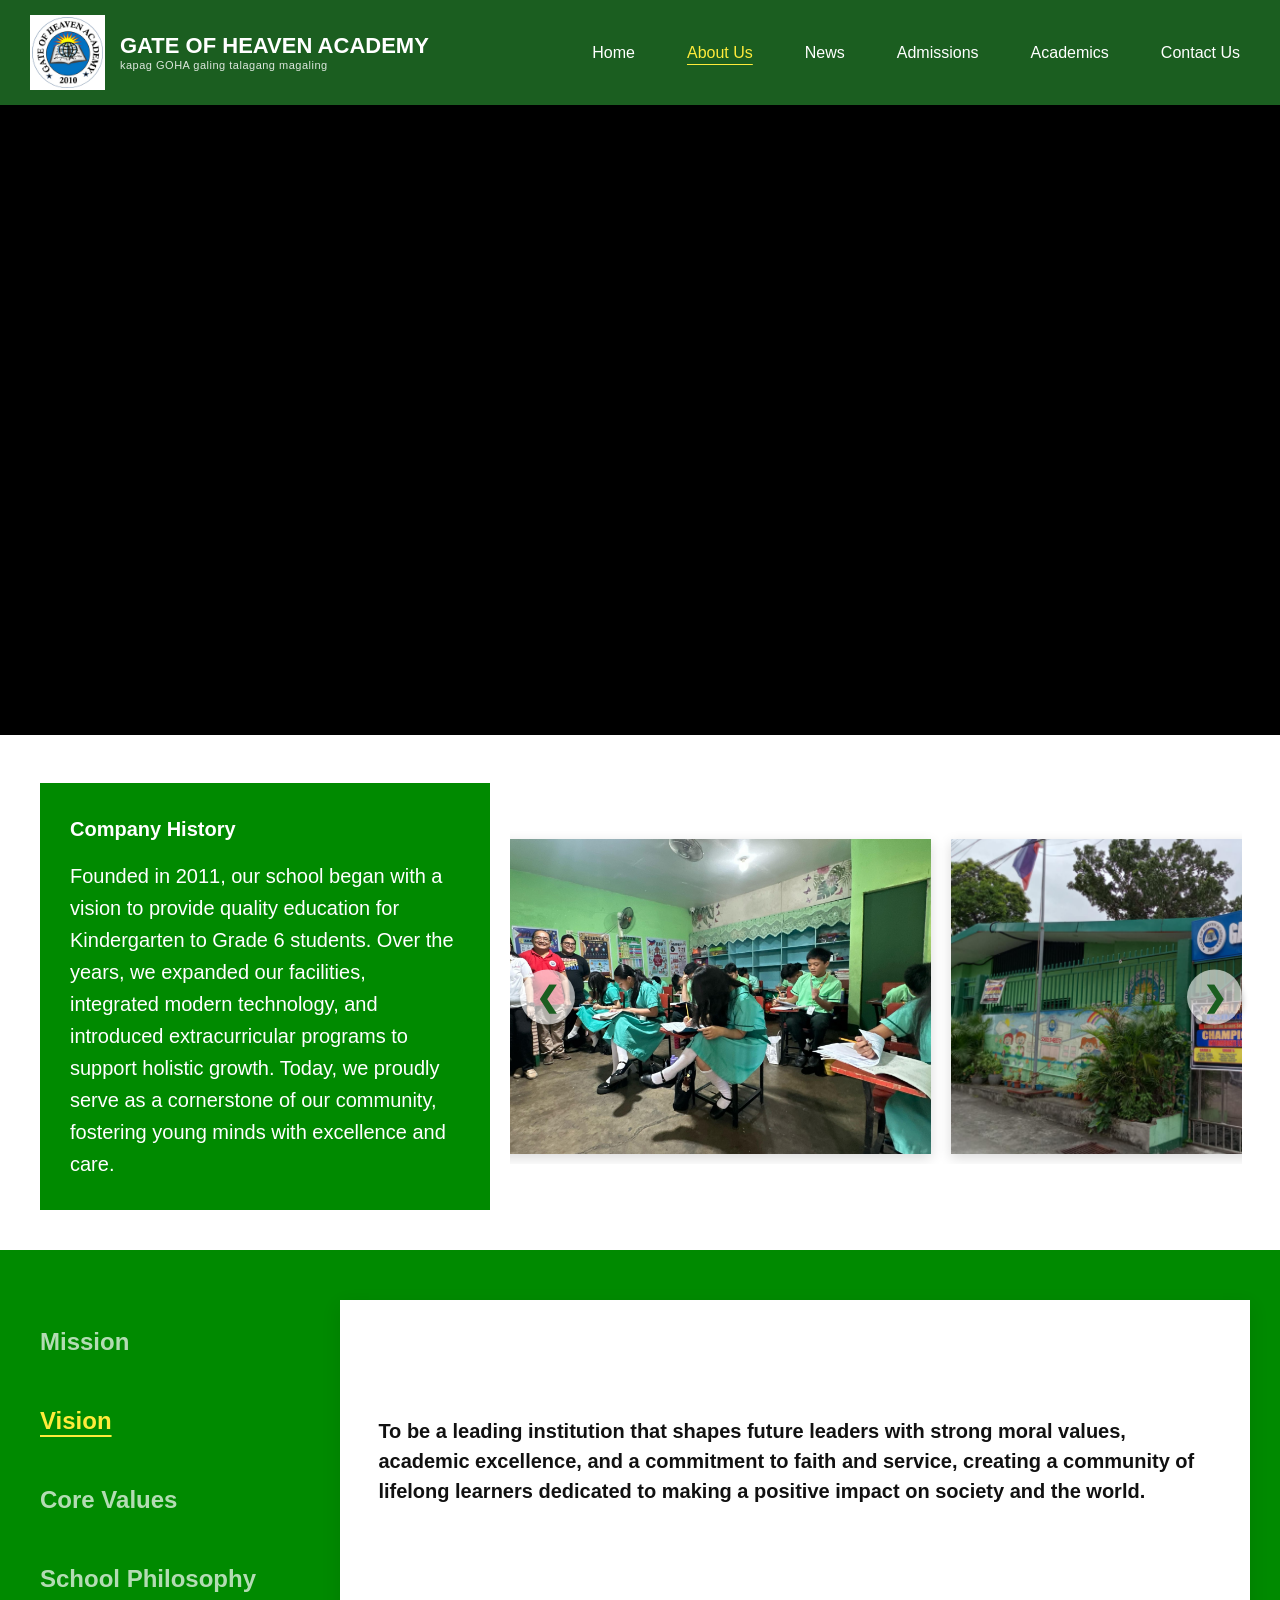
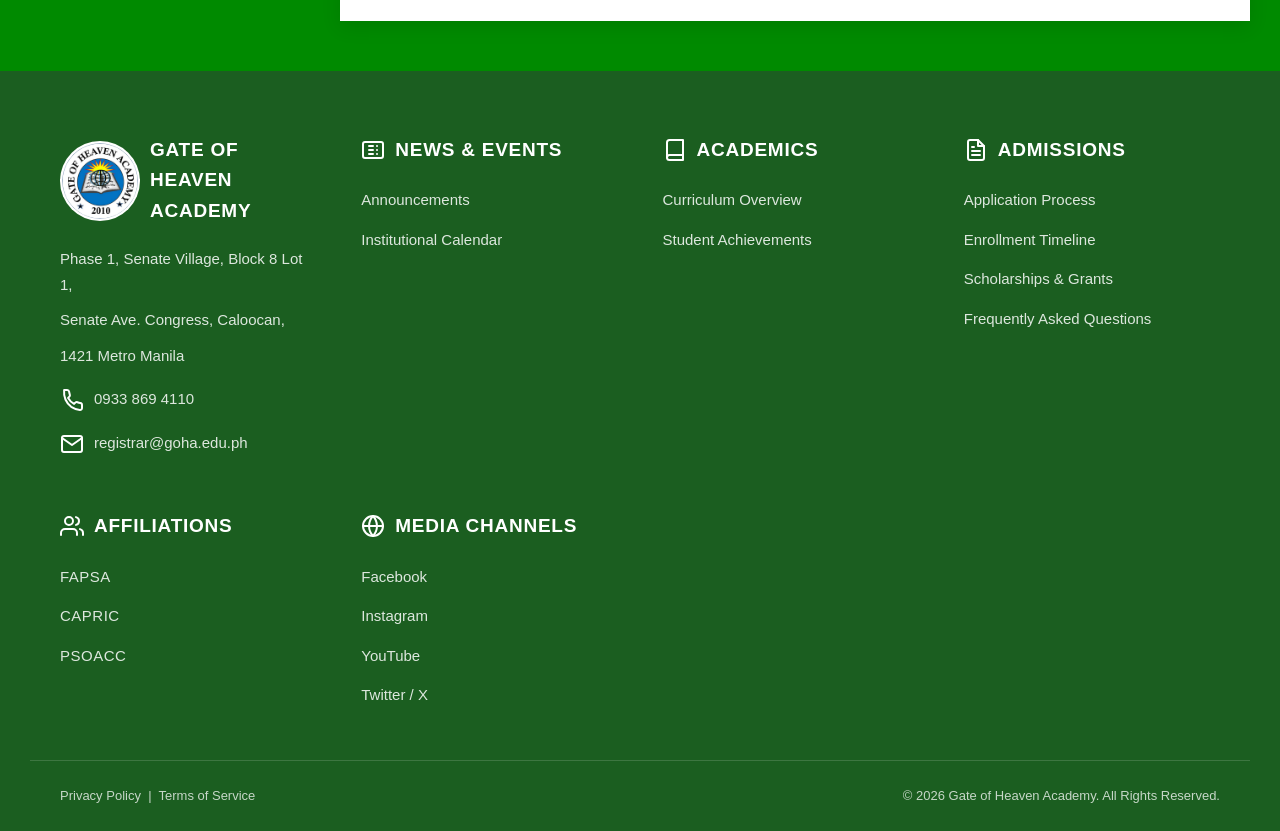
==== commit f3caa32c: "Fixed images display" ====
--- a/about.html
+++ b/about.html
@@ -75,9 +75,9 @@
 
               <div
                 class="scroll-item"
-                onclick="openModal('images/about/1.jpg')"
-              >
-                <img src="images/about/1.jpg" alt="History 3" />
+                onclick="openModal('images/About/1.jpg')"
+              >
+                <img src="images/About/1.jpg" alt="History 3" />
               </div>
             </div>
             <button class="scroll-arrow right-arrow">&#10095;</button>
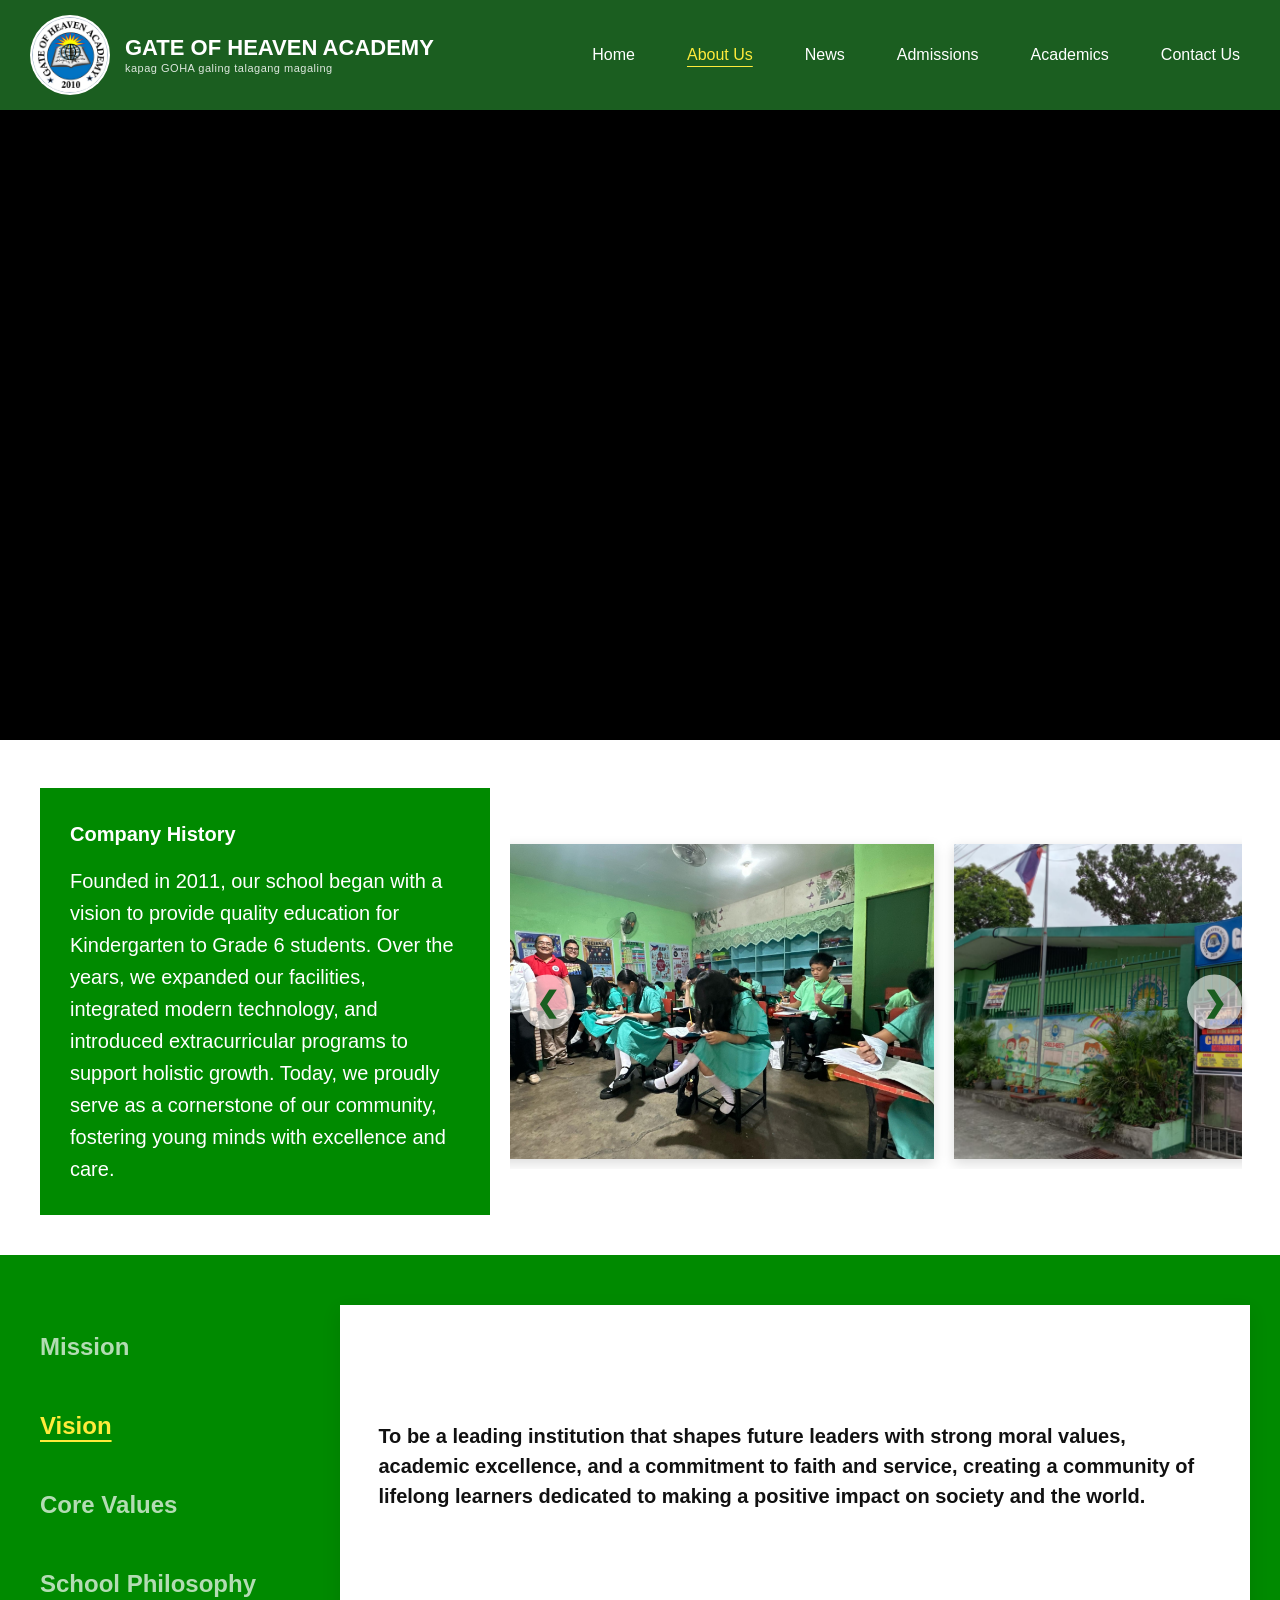
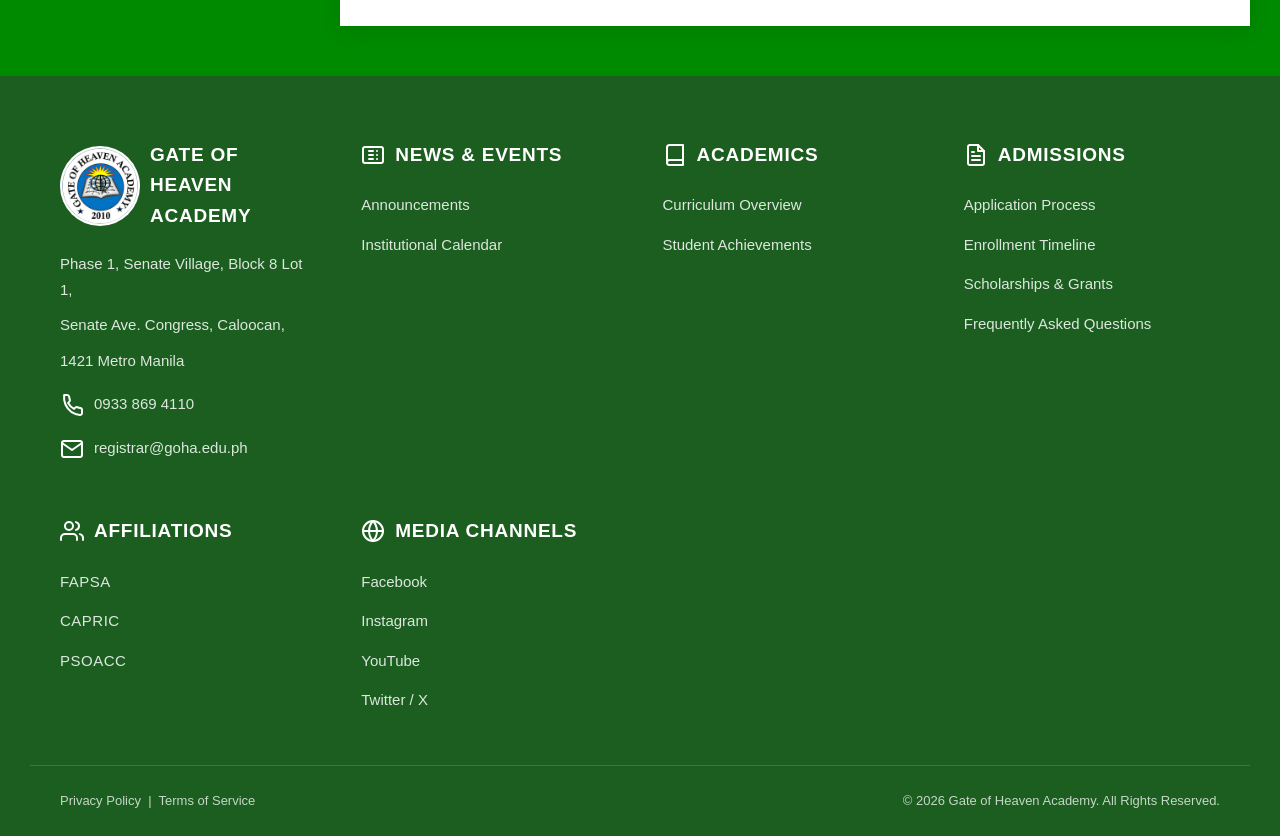
==== commit 6d9cbd98: "Latest" ====
--- a/about.html
+++ b/about.html
@@ -13,7 +13,14 @@
           <img
             src="images/goha logo 4.png"
             alt="Gate of Heaven Academy Logo"
-            class="logo-img"
+            style="
+              height: 80px;
+              width: 80px;
+              border-radius: 50%;
+              background: #fff;
+              padding: 2px;
+              object-fit: contain;
+            "
           />
           <div class="logo-text">
             GATE OF HEAVEN ACADEMY
@@ -62,22 +69,34 @@
               <div
                 class="scroll-item"
                 onclick="openModal('images/About/classroom 2025.jpg')"
-              >
-                <img src="images/About/classroom 2025.jpg" alt="History 1" />
+                style="cursor: pointer"
+              >
+                <img
+                  src="images/About/classroom 2025.jpg"
+                  alt="Classroom learning environment setup"
+                />
               </div>
 
               <div
                 class="scroll-item"
                 onclick="openModal('images/About/School.jpg')"
-              >
-                <img src="images/About/School.jpg" alt="History 2" />
+                style="cursor: pointer"
+              >
+                <img
+                  src="images/About/School.jpg"
+                  alt="Gate of Heaven Academy school facade exterior"
+                />
               </div>
 
               <div
                 class="scroll-item"
                 onclick="openModal('images/About/1.jpg')"
-              >
-                <img src="images/About/1.jpg" alt="History 3" />
+                style="cursor: pointer"
+              >
+                <img
+                  src="images/About/1.jpg"
+                  alt="School institutional history gallery landmark"
+                />
               </div>
             </div>
             <button class="scroll-arrow right-arrow">&#10095;</button>
@@ -88,20 +107,33 @@
       <div class="tabs-green-banner">
         <div class="about-box-container">
           <div class="about-sidebar">
-            <div id="tab-mission" onclick="switchAboutInfo('mission')">
+            <div
+              id="tab-mission"
+              onclick="switchAboutInfo('mission')"
+              style="cursor: pointer"
+            >
               Mission
             </div>
             <div
               id="tab-vision"
               class="active"
               onclick="switchAboutInfo('vision')"
+              style="cursor: pointer"
             >
               Vision
             </div>
-            <div id="tab-values" onclick="switchAboutInfo('values')">
+            <div
+              id="tab-values"
+              onclick="switchAboutInfo('values')"
+              style="cursor: pointer"
+            >
               Core Values
             </div>
-            <div id="tab-philosophy" onclick="switchAboutInfo('philosophy')">
+            <div
+              id="tab-philosophy"
+              onclick="switchAboutInfo('philosophy')"
+              style="cursor: pointer"
+            >
               School Philosophy
             </div>
           </div>
@@ -120,8 +152,19 @@
               making a positive impact on society and the world.
             </div>
             <div id="content-values" class="about-text-pane">
-              • Integrity<br />• Compassion<br />• Excellence<br />• Faith<br />•
-              Service to Others
+              <ul
+                style="
+                  list-style-type: disc;
+                  margin-left: 20px;
+                  padding-left: 0;
+                "
+              >
+                <li>Integrity</li>
+                <li>Compassion</li>
+                <li>Excellence</li>
+                <li>Faith</li>
+                <li>Service to Others</li>
+              </ul>
             </div>
             <div id="content-philosophy" class="about-text-pane">
               We believe that every child is a unique individual with God-given
@@ -217,7 +260,7 @@
                 d="M16 8h.01M16 12h.01M16 16h.01M8 8h4M8 12h4M8 16h4"
               ></path>
             </svg>
-            News & Events
+            News &amp; Events
           </h4>
           <ul>
             <li><a href="news.html">Announcements</a></li>
@@ -279,7 +322,7 @@
           <ul>
             <li><a href="admissions.html">Application Process</a></li>
             <li><a href="admissions.html">Enrollment Timeline</a></li>
-            <li><a href="admissions.html">Scholarships & Grants</a></li>
+            <li><a href="admissions.html">Scholarships &amp; Grants</a></li>
             <li><a href="admissions.html">Frequently Asked Questions</a></li>
           </ul>
         </div>
@@ -388,7 +431,11 @@
 
     <div id="imageLightbox" class="modal" onclick="closeModal(event)">
       <span class="close-modal">&times;</span>
-      <img class="modal-content" id="lightboxImg" />
+      <img
+        class="modal-content"
+        id="lightboxImg"
+        alt="Lightbox expanded view"
+      />
     </div>
 
     <script src="script.js"></script>
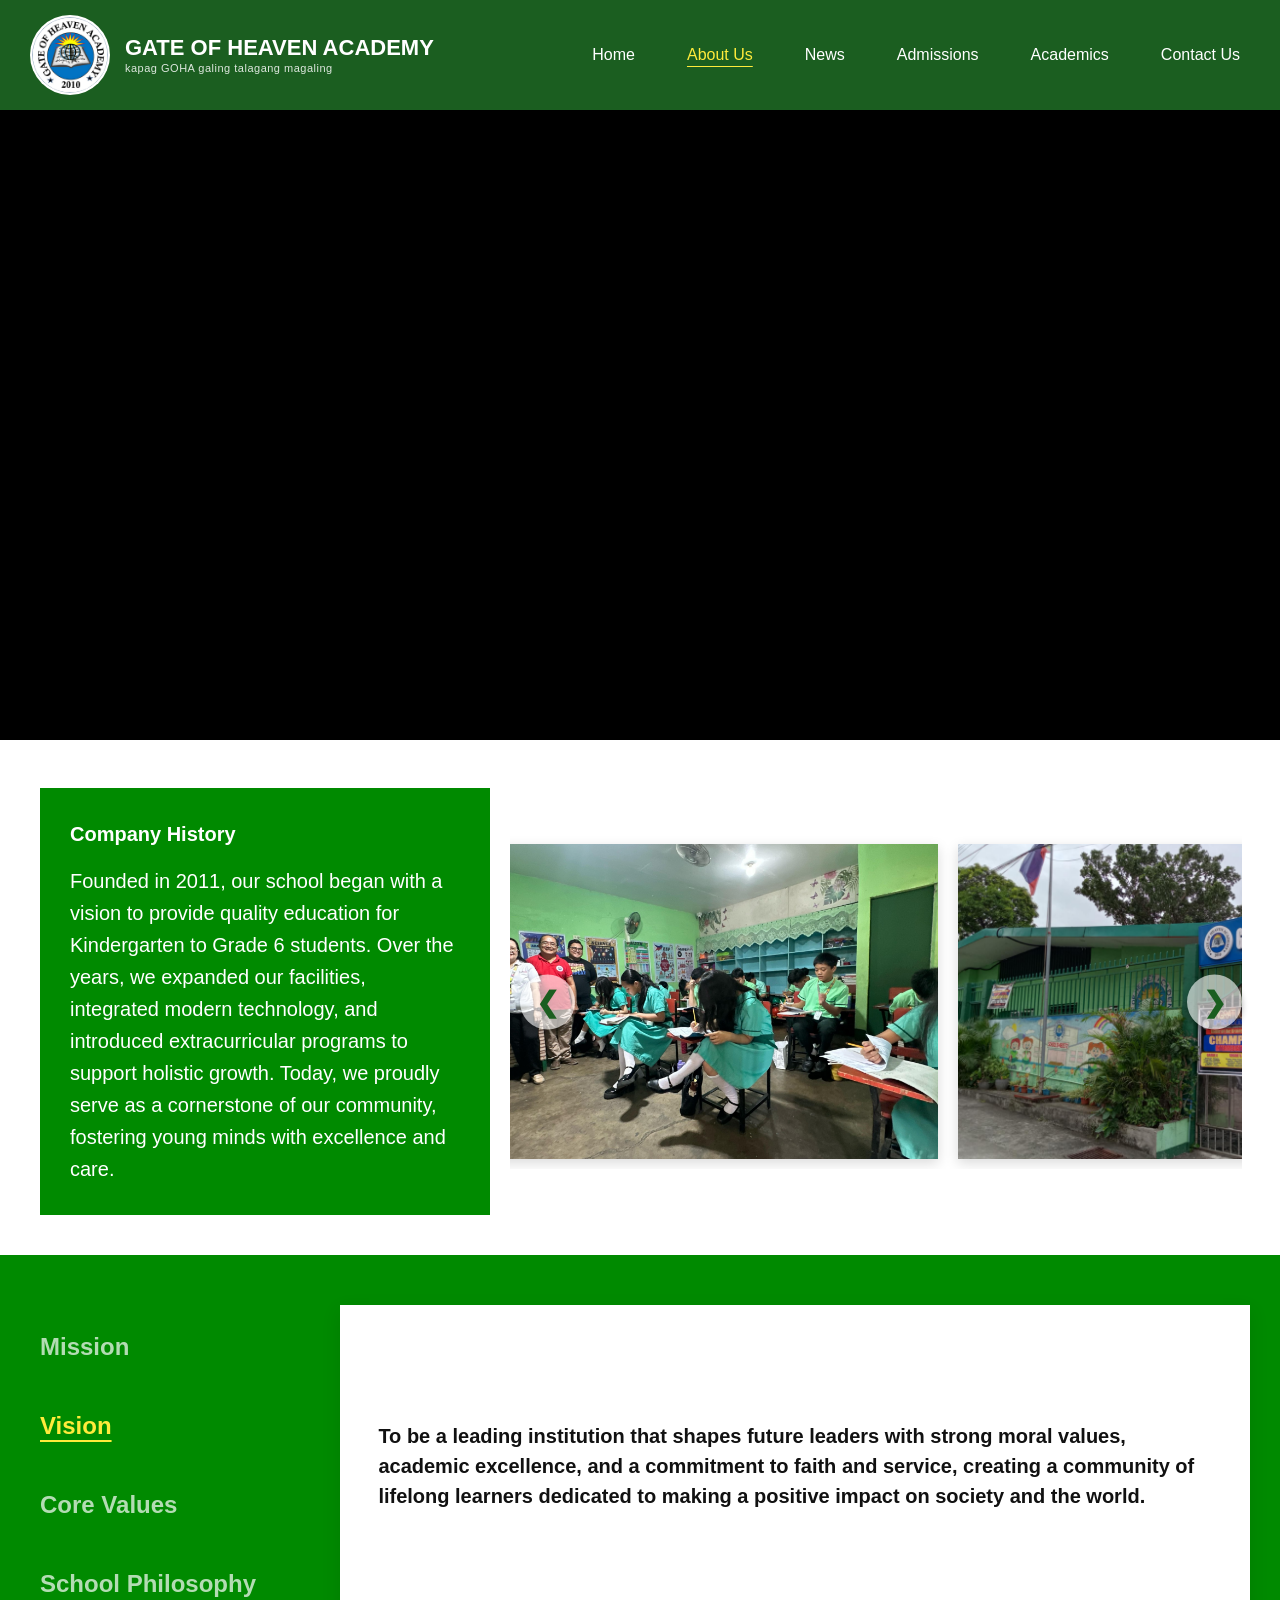
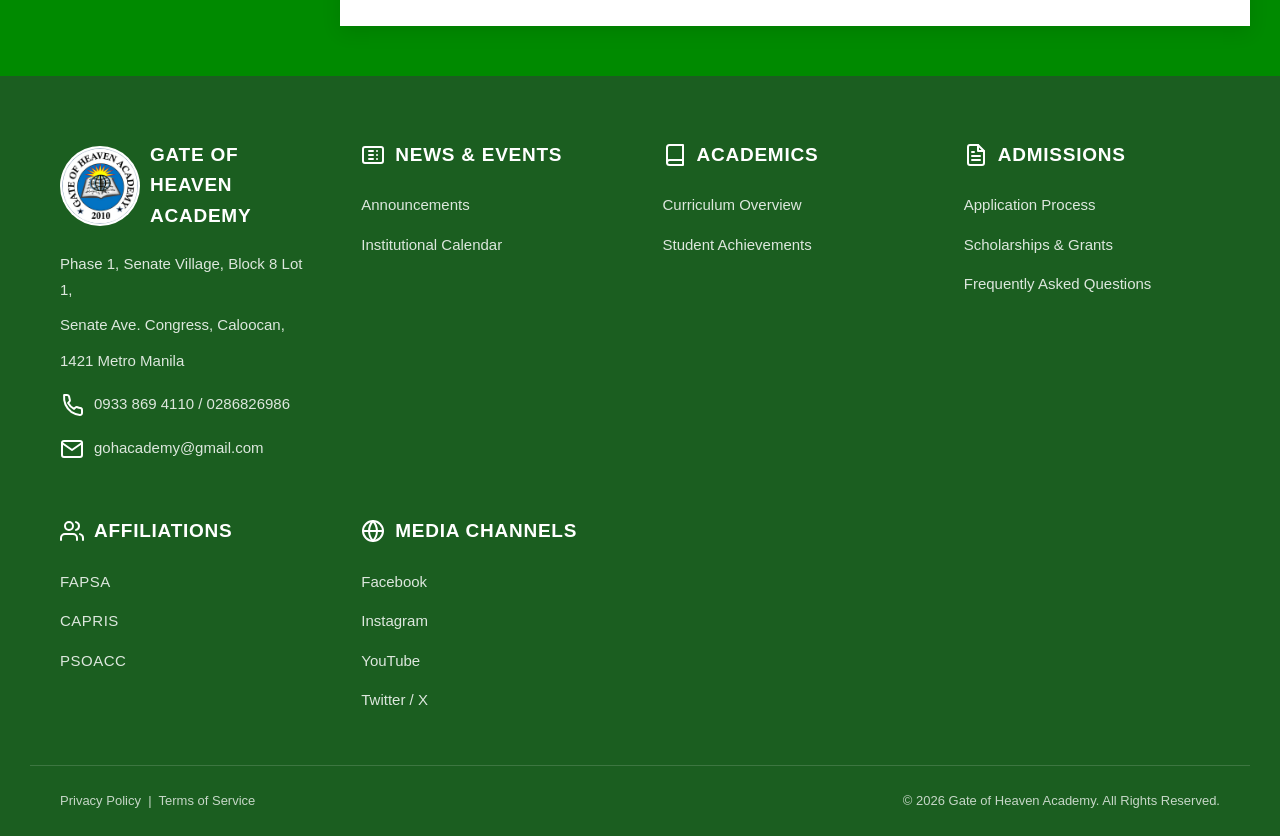
==== commit 7511120a: "Fix bugs" ====
--- a/about.html
+++ b/about.html
@@ -215,7 +215,7 @@
                   d="M22 16.92v3a2 2 0 0 1-2.18 2 19.79 19.79 0 0 1-8.63-3.07A19.5 19.5 0 0 1 4.11 2h3a2 2 0 0 1 2 1.72 12.84 12.84 0 0 0 .7 2.81 2 2 0 0 1-.45 2.11L8.09 9.91a16 16 0 0 0 6 6l1.27-1.27a2 2 0 0 1 2.11-.45 12.84 12.84 0 0 0 2.81.7A2 2 0 0 1 22 16.92z"
                 ></path>
               </svg>
-              0933 869 4110
+              0933 869 4110 / 0286826986
             </li>
             <li class="contact-item">
               <svg
@@ -234,7 +234,7 @@
                 ></path>
                 <polyline points="22,6 12,13 2,6"></polyline>
               </svg>
-              registrar@goha.edu.ph
+              gohacademy@gmail.com
             </li>
           </ul>
         </div>
@@ -321,8 +321,11 @@
           </h4>
           <ul>
             <li><a href="admissions.html">Application Process</a></li>
-            <li><a href="admissions.html">Enrollment Timeline</a></li>
-            <li><a href="admissions.html">Scholarships &amp; Grants</a></li>
+            <li>
+              <a href="images/SiblingDc.png" target="_blank"
+                >Scholarships &amp; Grants</a
+              >
+            </li>
             <li><a href="admissions.html">Frequently Asked Questions</a></li>
           </ul>
         </div>
@@ -353,10 +356,15 @@
               <a href="#" target="_blank" rel="noopener noreferrer">FAPSA</a>
             </li>
             <li>
-              <a href="#" target="_blank" rel="noopener noreferrer">CAPRIC</a>
-            </li>
-            <li>
-              <a href="#" target="_blank" rel="noopener noreferrer">PSOACC</a>
+              <a href="#" target="_blank" rel="noopener noreferrer">CAPRIS</a>
+            </li>
+            <li>
+              <a
+                href="https://www.facebook.com/PSOACC"
+                target="_blank"
+                rel="noopener noreferrer"
+                >PSOACC</a
+              >
             </li>
           </ul>
         </div>
